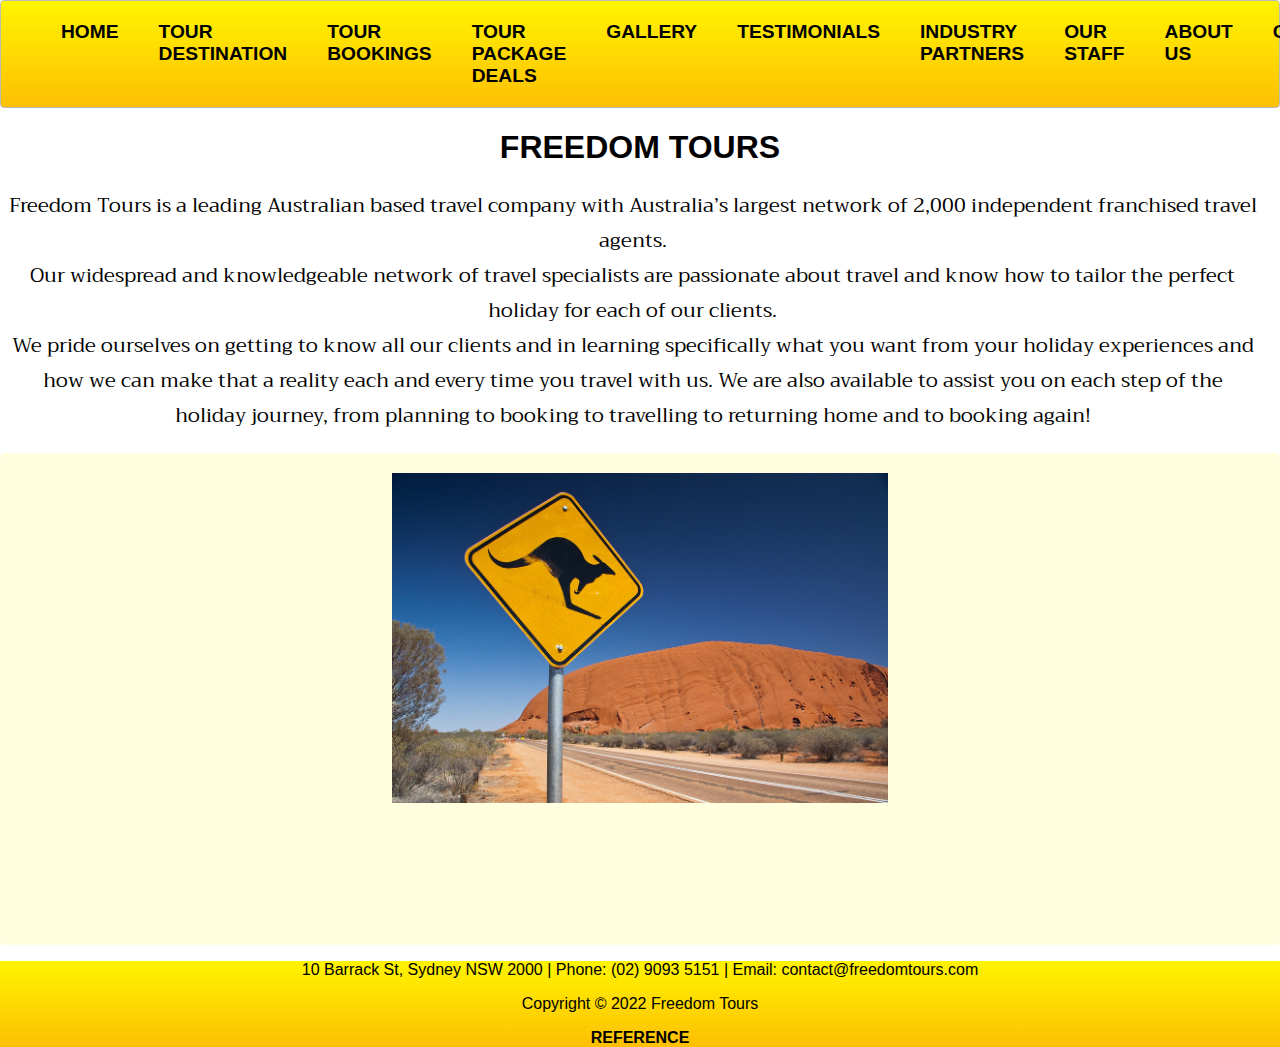
==== index.html @ c3392454 "Uploading website" ====
<!DOCTYPE html>
<html>
<head>
	<meta charset="utf-8">
	<meta name="viewport" content="width=device-width, initial-scale=1">
	<title>Freedom Tours Home Page</title>
	<link rel="stylesheet" type="text/css" href="css/style2.css">
	<link rel="stylesheet" href="https://fonts.googleapis.com/css?family=Trirong">
	
	</head>
<body>
	<nav class="menu yellow sticky">
        <ul class="main-nav">
            <li> <a href="index.html">HOME</a></li>
            <li> <a href="destination.html">TOUR DESTINATION</a></li>
            <li> <a href="booking.html">TOUR BOOKINGS</a></li>
            <li> <a href="deals.html">TOUR PACKAGE DEALS</a></li>
            <li> <a href="gallery.html">GALLERY</a></li>
            <li> <a href="testimonials.html">TESTIMONIALS</a></li>
            <li> <a href="partners.html">INDUSTRY PARTNERS</a></li>
            <li> <a href="staff.html">OUR STAFF</a></li>
            <li> <a href="about.html">ABOUT US</a></li>
            <li class="Contact"> <a href="contact.html">CONTACT</a></li>
        </ul>   
    </nav>
	
	<h1>FREEDOM TOURS</h1>

	<div class="text">
		

		<p> Freedom Tours is a leading Australian based travel company with Australia’s largest network of 2,000 independent franchised travel agents.<br>Our widespread and knowledgeable network of travel specialists are passionate about travel and know how to tailor the perfect holiday for each of our clients.<br>We pride ourselves on getting to know all our clients and in learning specifically what you want from your holiday experiences and how we can make that a reality each and every time you travel with us. We are also available to assist you on each step of the holiday journey, from planning to booking to travelling to returning home and to booking again!
			</p>
		


		</div>
	<div class="container">
		<div class="image">

			<img src="images/kgr.jpg">
		
		</div>
	</div>
	
	<footer class="yellow">
        <p> 10 Barrack St, Sydney NSW 2000 | Phone: (02) 9093 5151 | Email: contact@freedomtours.com<br></p>
        <p1>Copyright © 2022 Freedom Tours </p>
        <a href="reference.html">REFERENCE</a>
	</footer>
</body>
</html>
---- css/style2.css ----
@media only screen and (max-width: 600px) {

    .main-nav {
        font-size: 0.5em;
        padding: 0;
       
    }

}

.yellow{
    background: #FFF400; /* Old browsers */
    background: -moz-linear-gradient(top, #FFF400 0%, #febf04 100%); /* FF3.6+ */
    background: -webkit-gradient,linear, left top, left bottom, color-stop: 0%,#FFF400, color-stop: 100%,#febf04; /* Chrome,Safari4+ */
    background: -webkit-linear-gradient(top, #FFF400 0%,#febf04 100%); /* Chrome10+,Safari5.1+ */
    background: -o-linear-gradient(top, #FFF400 0%,#febf04 100%); /* Opera 11.10+ */
    background: -ms-linear-gradient(top, #FFF400 0%,#febf04 100%); /* IE10+ */
    background: linear-gradient(top, #FFF400 0%,#febf04 100%); /* W3C */
}


.menu {
   
    cursor:pointer;
    color:#FFF;
    font-size:2em;
    border-radius:4px;
    border:1px solid #bbb;
    transition: all 0.3s linear;
}

.menu:hover {
    -webkit-box-shadow:rgba(0,0,0,0.8) 0px 5px 15px, inset rgba(0,0,0,0.15) 0px -10px 20px;
    -moz-box-shadow:rgba(0,0,0,0.8) 0px 5px 15px, inset rgba(0,0,0,0.15) 0px -10px 20px;
    -o-box-shadow:rgba(0,0,0,0.8) 0px 5px 15px, inset rgba(0,0,0,0.15) 0px -10px 20px;
    box-shadow:rgba(0,0,0,0.8) 0px 5px 15px, inset rgba(0,0,0,0.15) 0px -10px 20px;
}


.main-nav{

    display: flex;
    list-style: none;
    font-size: 0.6em;
    margin: 0;
    
}

a {
    color: black;
    text-decoration: NONE;
    font-weight: bold;
    text-decoration: none;
    text-decoration-color: black;

}

li{
    padding: 20px;
    

}
.bord {
    display: center;
    border: none;
    border-radius: 1em;
    box-shadow: 1em 1em 1em #331400;
    margin-top: 1em;
    overflow: auto;
}



body{
	margin: auto 0;
	font-family: Arial;
}


.container {
    display: flex;
    align-items: center;
    justify-content: center;
    font-family: "Trirong", serif;
}
img {
    max-width: 100%;
    margin-bottom: 113px;

}
.image {
    flex-basis: 40%
}
.text {
    font-size: 20px;
    align-items: center;
    text-align: center;
    margin-left: 20px;
    margin-right: 20px;

}


h1 {

    text-align: center;
}
.text {

    margin-left: 5px;
    font-family: "Trirong", serif;
}
.text_staff {
    margin-left: 5px;
    font-family: "Trirong", serif;
}

.container {
    border-radius: 5px;
    background-color: #FFFFE0;
    padding: 20px;
}


footer {
    text-align: center;
    
}
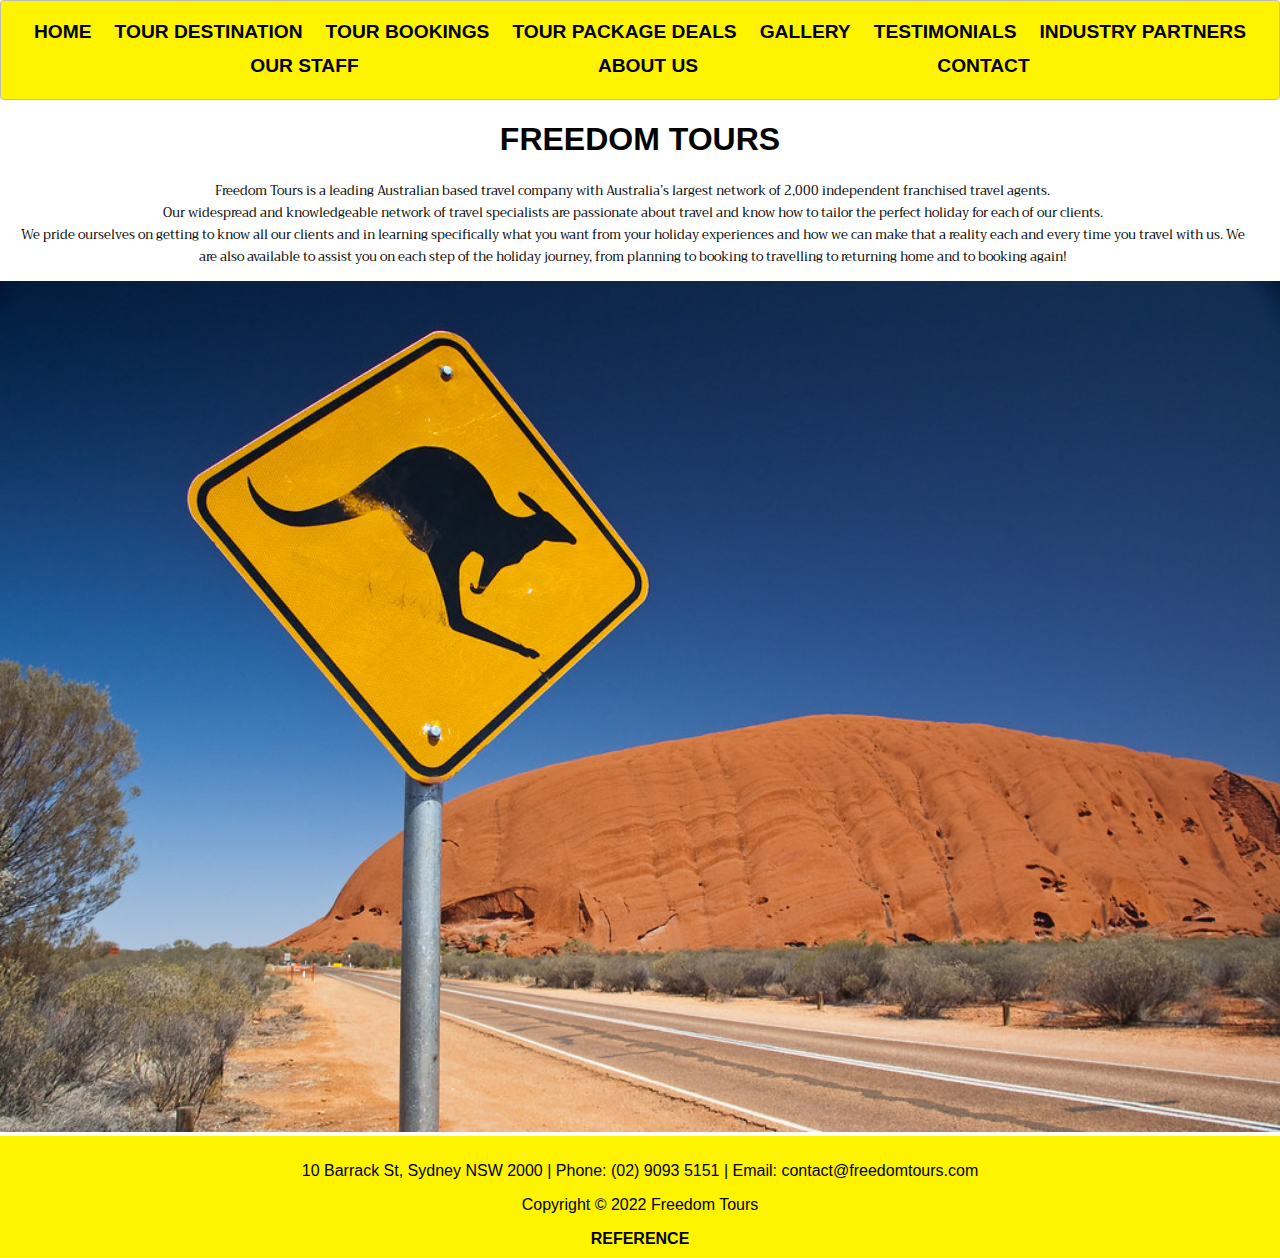
==== commit 7af29475: "fixed elements" ====
--- a/index.html
+++ b/index.html
@@ -1,52 +1,55 @@
 <!DOCTYPE html>
 <html>
-<head>
-	<meta charset="utf-8">
-	<meta name="viewport" content="width=device-width, initial-scale=1">
-	<title>Freedom Tours Home Page</title>
-	<link rel="stylesheet" type="text/css" href="css/style2.css">
-	<link rel="stylesheet" href="https://fonts.googleapis.com/css?family=Trirong">
-	
-	</head>
-<body>
-	<nav class="menu yellow sticky">
-        <ul class="main-nav">
-            <li> <a href="index.html">HOME</a></li>
-            <li> <a href="destination.html">TOUR DESTINATION</a></li>
-            <li> <a href="booking.html">TOUR BOOKINGS</a></li>
-            <li> <a href="deals.html">TOUR PACKAGE DEALS</a></li>
-            <li> <a href="gallery.html">GALLERY</a></li>
-            <li> <a href="testimonials.html">TESTIMONIALS</a></li>
-            <li> <a href="partners.html">INDUSTRY PARTNERS</a></li>
-            <li> <a href="staff.html">OUR STAFF</a></li>
-            <li> <a href="about.html">ABOUT US</a></li>
-            <li class="Contact"> <a href="contact.html">CONTACT</a></li>
-        </ul>   
+  <head>
+    <meta charset="utf-8" />
+    <meta name="viewport" content="width=device-width, initial-scale=1" />
+    <title>Freedom Tours Home Page</title>
+    <link rel="stylesheet" type="text/css" href="css/style.css" />
+    <link
+      rel="stylesheet"
+      href="https://fonts.googleapis.com/css?family=Trirong"
+    />
+  </head>
+  <body>
+    <nav class="menu yellow sticky">
+      <ul class="main-nav">
+        <li><a href="index.html">HOME</a></li>
+        <li><a href="destination.html">TOUR DESTINATION</a></li>
+        <li><a href="booking.html">TOUR BOOKINGS</a></li>
+        <li><a href="deals.html">TOUR PACKAGE DEALS</a></li>
+        <li><a href="gallery.html">GALLERY</a></li>
+        <li><a href="testimonials.html">TESTIMONIALS</a></li>
+        <li><a href="partners.html">INDUSTRY PARTNERS</a></li>
+        <li><a href="staff.html">OUR STAFF</a></li>
+        <li><a href="about.html">ABOUT US</a></li>
+        <li class="Contact"><a href="contact.html">CONTACT</a></li>
+      </ul>
     </nav>
-	
-	<h1>FREEDOM TOURS</h1>
 
-	<div class="text">
-		
+    <h1>FREEDOM TOURS</h1>
 
-		<p> Freedom Tours is a leading Australian based travel company with Australia’s largest network of 2,000 independent franchised travel agents.<br>Our widespread and knowledgeable network of travel specialists are passionate about travel and know how to tailor the perfect holiday for each of our clients.<br>We pride ourselves on getting to know all our clients and in learning specifically what you want from your holiday experiences and how we can make that a reality each and every time you travel with us. We are also available to assist you on each step of the holiday journey, from planning to booking to travelling to returning home and to booking again!
-			</p>
-		
-
-
-		</div>
-	<div class="container">
-		<div class="image">
-
-			<img src="images/kgr.jpg">
-		
-		</div>
-	</div>
-	
-	<footer class="yellow">
-        <p> 10 Barrack St, Sydney NSW 2000 | Phone: (02) 9093 5151 | Email: contact@freedomtours.com<br></p>
-        <p1>Copyright © 2022 Freedom Tours </p>
-        <a href="reference.html">REFERENCE</a>
-	</footer>
-</body>
-</html>+    <div class="text">
+      <p>
+        Freedom Tours is a leading Australian based travel company with
+        Australia’s largest network of 2,000 independent franchised travel
+        agents.<br />Our widespread and knowledgeable network of travel
+        specialists are passionate about travel and know how to tailor the
+        perfect holiday for each of our clients.<br />We pride ourselves on
+        getting to know all our clients and in learning specifically what you
+        want from your holiday experiences and how we can make that a reality
+        each and every time you travel with us. We are also available to assist
+        you on each step of the holiday journey, from planning to booking to
+        travelling to returning home and to booking again!
+      </p>
+    </div>
+    <img class="kangaroo-image" src="images/kgr.jpg" />
+    <footer class="yellow">
+      <p>
+        10 Barrack St, Sydney NSW 2000 | Phone: (02) 9093 5151 | Email:
+        contact@freedomtours.com<br />
+      </p>
+      <p>Copyright © 2022 Freedom Tours</p>
+      <a href="reference.html">REFERENCE</a>
+    </footer>
+  </body>
+</html>
--- a/css/style.css
+++ b/css/style.css
@@ -0,0 +1,398 @@
+@import url("https://fonts.googleapis.com/css2?family=Kaushan+Script&display=swap");
+
+body {
+  margin: 0;
+  padding: 0;
+  font-family: Arial, serif;
+}
+
+.yellow {
+  background: #fff400;
+}
+
+.menu {
+  cursor: pointer;
+  color: #fff;
+  font-size: 2em;
+  border-radius: 4px;
+  border: 1px solid #bbb;
+  transition: all 0.3s linear;
+}
+
+.main-nav {
+  display: flex;
+  list-style: none;
+  font-size: 0.6em;
+  margin: 0;
+}
+
+.main-nav li {
+  border-bottom: 2px solid transparent;
+}
+
+.main-nav li:hover {
+  border-bottom: 2px solid black;
+}
+
+a {
+  color: black;
+  text-decoration: none;
+  font-weight: bold;
+  text-decoration-color: black;
+}
+
+.box-container a img {
+  width: 50vw;
+}
+
+.destination-video {
+  display: flex;
+  flex-direction: column;
+  align-items: center;
+}
+
+.destination-video video {
+  min-width: 50vw;
+  margin-bottom: 50px;
+}
+
+.destination-text {
+  padding: 0 30px;
+  text-align: center;
+}
+.text {
+  font-size: 20px;
+  align-items: center;
+  text-align: center;
+  margin-left: 20px;
+  margin-right: 20px;
+}
+
+h1 {
+  text-align: center;
+}
+.text {
+  margin-left: 5px;
+  font-family: "Trirong", serif;
+}
+.text_staff {
+  margin-left: 5px;
+  font-family: "Trirong", serif;
+}
+
+body {
+  max-width: 100vw;
+  overflow-x: hidden;
+}
+
+.main-nav {
+  padding: 20px;
+  display: flex;
+  justify-content: space-evenly;
+  flex-wrap: wrap;
+  gap: 10px;
+}
+
+.text {
+  font-size: 0.8em;
+  padding: 0 10px;
+}
+
+.kangaroo-image {
+  width: 100vw;
+}
+
+.box_images .box-container {
+  display: flex;
+  flex-direction: column;
+  align-items: center;
+}
+
+.box_images .box-container a {
+  display: flex;
+  justify-content: center;
+}
+
+.container-booking {
+  padding: 0 20px;
+  margin-bottom: 30px;
+}
+
+.container-booking form {
+  display: flex;
+  flex-direction: column;
+}
+
+.paymentmethod {
+  display: flex;
+  justify-content: space-evenly;
+}
+
+.payment-option-1,
+.payment-option-2 {
+  padding: 10px;
+  border-radius: 20px;
+  border: 2px solid transparent;
+  width: 110px;
+  object-fit: scale-down;
+}
+
+.box-image {
+  display: flex;
+  flex-direction: column;
+  align-items: center;
+  text-align: center;
+}
+
+.box-image .box-inner-image {
+  display: flex;
+  justify-content: center;
+  position: relative;
+}
+
+.box-image .box-inner-image::before {
+  content: "";
+  position: absolute;
+  top: -10px;
+  width: 50%;
+  height: 1px;
+  background: black;
+}
+
+.gallery a img {
+  width: 100vw;
+  object-fit: cover;
+  object-position: center center;
+}
+
+.box-image .box-inner-image::before {
+  width: 45vw;
+}
+
+.boxhunter {
+  display: flex;
+  flex-direction: column;
+  align-items: center;
+}
+
+.boxhunter .huntervalley {
+  display: flex;
+  justify-content: center;
+}
+
+.huntertext {
+  display: flex;
+  flex-direction: column;
+  align-items: center;
+  text-align: center;
+  padding: 0 20px;
+}
+.gallery-container {
+  display: flex;
+  flex-wrap: wrap;
+}
+
+.gallery-container .gallery {
+  width: 31vw;
+  margin: 10px;
+}
+
+.gallery a img {
+  width: 31vw;
+  height: 300px;
+}
+
+.container-staff {
+  display: flex;
+  flex-direction: column;
+  align-items: center;
+  margin-bottom: 50px;
+}
+
+.container-staff .image {
+  display: flex;
+  flex-direction: column;
+  align-items: center;
+}
+
+.about-us {
+  display: flex;
+  flex-direction: column;
+  align-items: center;
+}
+
+.about-us img {
+  width: 45vw;
+  min-width: 500px;
+  height: auto;
+  object-fit: cover;
+  object-position: center center;
+}
+
+.container-contact form {
+  display: flex;
+  flex-direction: column;
+  padding: 20px;
+}
+
+footer {
+  text-align: center;
+  padding: 10px;
+}
+
+@media screen and (min-width: 481px) {
+  img {
+    width: 45%;
+  }
+}
+
+@media only screen and (max-width: 600px) {
+  body {
+    max-width: 100vw;
+    overflow-x: hidden;
+  }
+
+  .main-nav {
+    font-size: 0.5em;
+    padding: 0;
+    width: 100vw;
+    display: flex;
+    flex-direction: column;
+    justify-content: space-evenly;
+    margin: 0;
+    text-align: center;
+    height: 300px;
+  }
+
+  .text {
+    font-size: 0.8em;
+    padding: 0 10px;
+  }
+
+  .kangaroo-image {
+    width: 100vw;
+  }
+
+  .box_images .box-container {
+    display: flex;
+    flex-direction: column;
+    align-items: center;
+  }
+
+  .box_images .box-container a {
+    display: flex;
+    justify-content: center;
+  }
+
+  .container-booking {
+    padding: 0 20px;
+    margin-bottom: 30px;
+  }
+
+  .container-booking form {
+    display: flex;
+    flex-direction: column;
+  }
+
+  .paymentmethod {
+    display: flex;
+    justify-content: space-evenly;
+  }
+
+  .payment-option-1,
+  .payment-option-2 {
+    padding: 10px;
+    border-radius: 20px;
+    border: 2px solid transparent;
+    width: 110px;
+    object-fit: scale-down;
+  }
+
+  .box-image {
+    display: flex;
+    flex-direction: column;
+    align-items: center;
+    text-align: center;
+  }
+
+  .box-image .box-inner-image {
+    display: flex;
+    justify-content: center;
+    position: relative;
+  }
+
+  .box-image .box-inner-image::before {
+    content: "";
+    position: absolute;
+    top: -10px;
+    width: 50%;
+    height: 1px;
+    background: black;
+  }
+
+  .gallery-container {
+    display: flex;
+    flex-direction: column;
+  }
+
+  .gallery-container .gallery {
+    margin: 0;
+  }
+
+  .gallery-container .gallery .desc {
+    text-align: center;
+    width: 100vw;
+  }
+
+  .gallery a img {
+    width: 100vw;
+    object-fit: cover;
+    object-position: center center;
+    margin: 0;
+  }
+
+  .boxhunter {
+    display: flex;
+    flex-direction: column;
+    align-items: center;
+  }
+
+  .boxhunter .huntervalley {
+    display: flex;
+    justify-content: center;
+  }
+
+  .huntertext {
+    display: flex;
+    flex-direction: column;
+    align-items: center;
+    text-align: center;
+    padding: 0 20px;
+  }
+
+  .container-staff {
+    display: flex;
+    flex-direction: column;
+    align-items: center;
+    margin-bottom: 50px;
+  }
+
+  .container-staff .image {
+    display: flex;
+    flex-direction: column;
+    align-items: center;
+  }
+
+  .about-us img {
+    width: 100vw;
+    height: 600px;
+    object-fit: cover;
+    object-position: center center;
+  }
+
+  .container-contact form {
+    display: flex;
+    flex-direction: column;
+    padding: 20px;
+  }
+}
